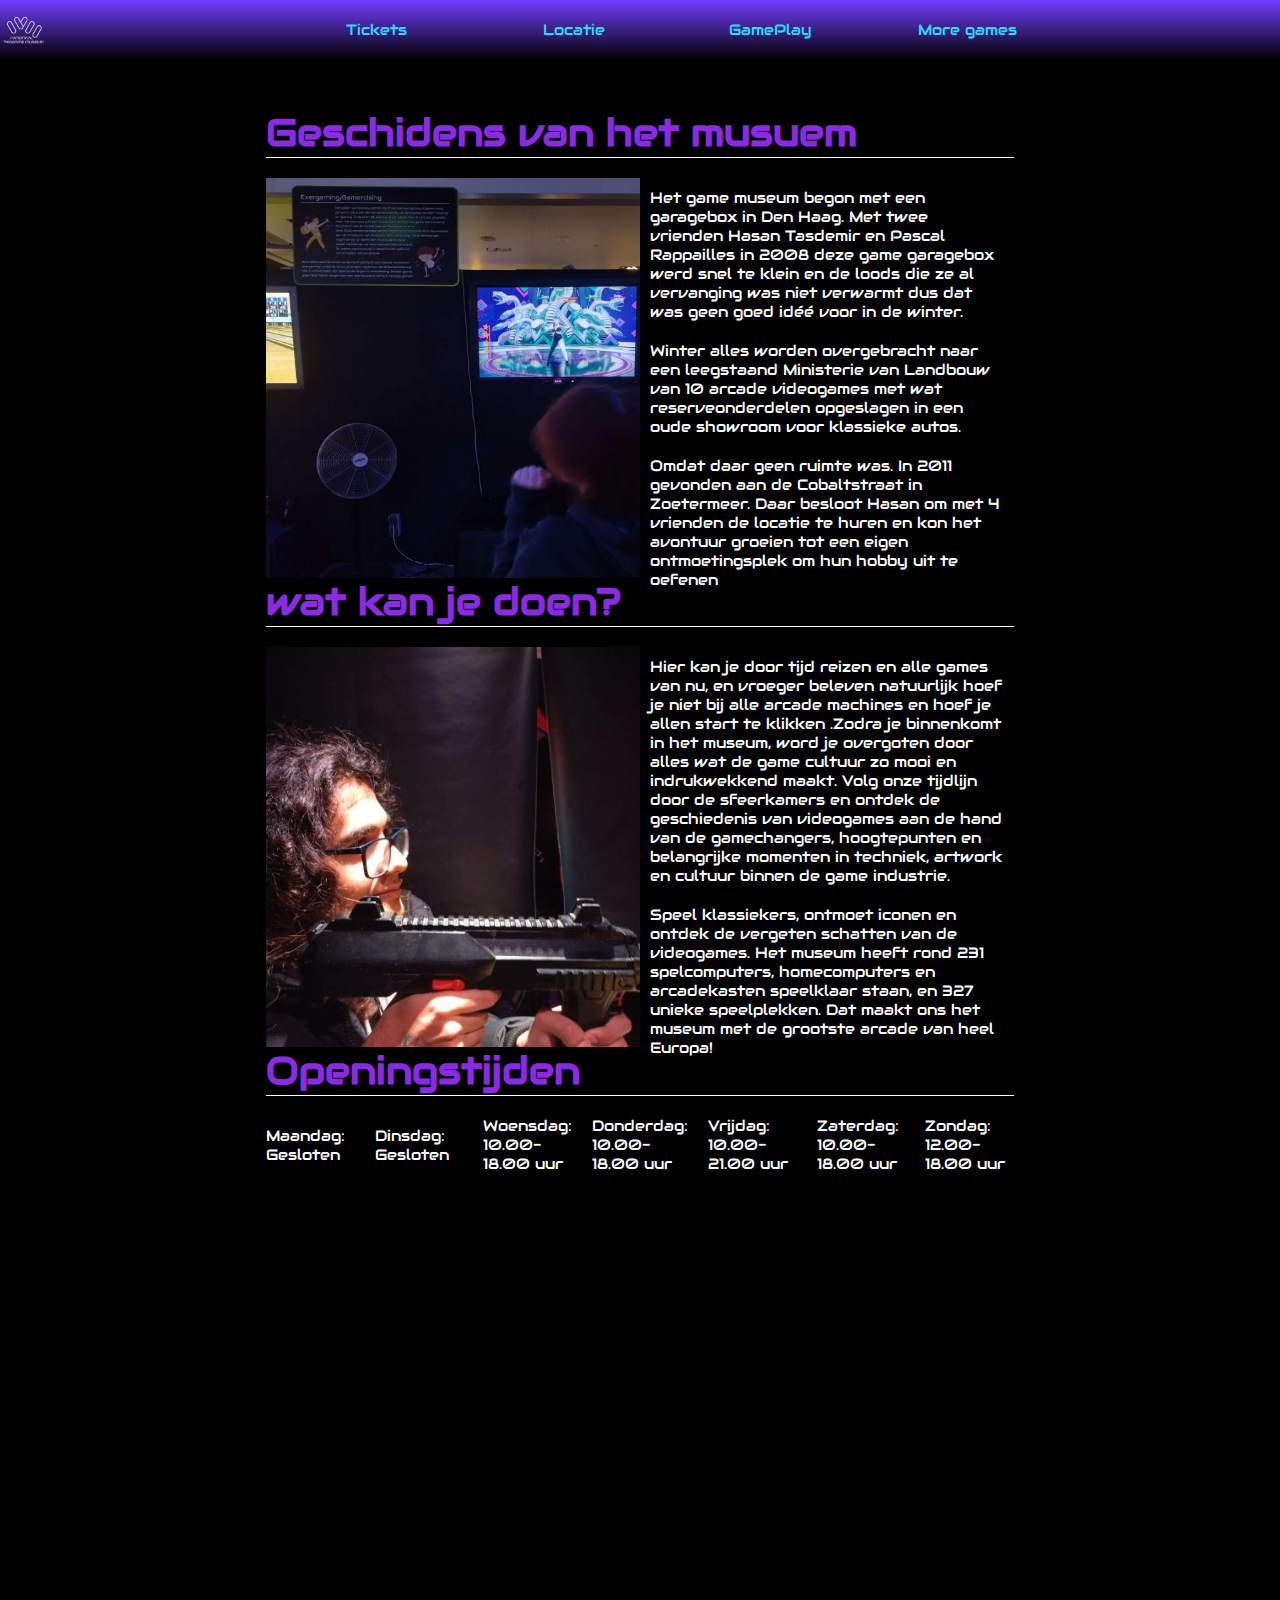
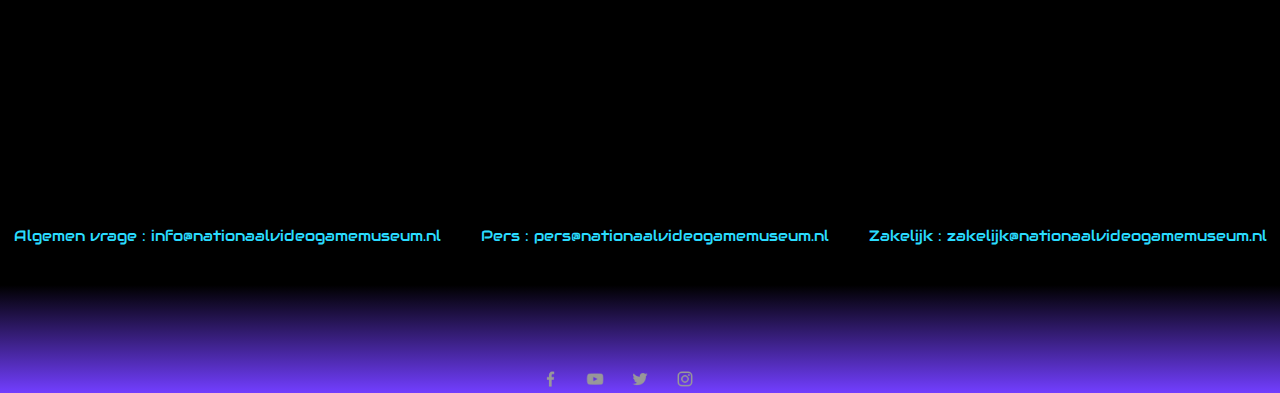
==== index.html @ 4e0c2be9 "init commit" ====
<!DOCTYPE html>
<html>

<head>
    <meta charset="UTF-8">
    <meta http-equiv="X-UA-Compatible" content="IE=edge">
    <meta name="viewport" content="width=device-width, initial-scale=1.0">
    <link rel="stylesheet" href="https://fonts.googleapis.com/css?family=Audiowide">
    <link rel="stylesheet" href="style/style.css">

    <title>Video Game Musuem</title>
</head>

<body>
    <main>
    <header>
        
        <img src="image/logo.webp" alt="the logo">
        <nav>
            <ul>
                <li><a href="https://www.nationaalvideogamemuseum.nl/koop-een-ticket">Tickets</a></li>
                <li><a
                href="https://www.google.com/maps/place/National+Videogame+Museum/@52.062113,4.4908514,17z/data=!3m2!4b1!5s0x47c5c9299445cc0f:0x7edf0a3abf3e163c!4m5!3m4!1s0x47c5c929945551ef:0x59f6ab4c3a7521a4!8m2!3d52.0621097!4d4.4930401">Locatie</a>
                </li>
                <li><a href="https://www.nationaalvideogamemuseum.nl/gameplay">GamePlay</a></li>
                <li><a href="https://www.friv.com/new.html">More games</a></li>
            </ul>
        </nav>

        </div>
    </header>



    <article>
        <section>
        <h1>Video game Museum</h1>
        <h2>Geschidens van het musuem</h2>
        <section class="section__history">
            <figure class="container container--history">
                
            </figure>
            <article class="History">
                <p>Het game museum begon met een garagebox in Den Haag.
                    Met twee vrienden Hasan Tasdemir en Pascal Rappailles in 2008 deze game garagebox werd snel te klein en
                    de loods die ze al vervanging was niet verwarmt dus dat was geen goed idéé voor in de winter.
                    </p>
                <p>
                    Winter alles worden overgebracht naar een leegstaand Ministerie van Landbouw van 10 arcade videogames
                    met wat reserveonderdelen opgeslagen in een oude showroom voor klassieke autos.
                </p>
                <p>
                    Omdat daar geen ruimte was. In 2011 gevonden aan de Cobaltstraat in Zoetermeer.
                    Daar besloot Hasan om met 4 vrienden de locatie te huren en kon het avontuur groeien tot een eigen
                    ontmoetingsplek om hun hobby uit te oefenen
                </p>
                
            </article>
        </section>

    </section>
    <section>
        <h2>wat kan je doen?</h2>
        <section class="section__Activity">
            <figure class="container container--gun">

            </figure>
            <article class="activity">
                <p >
                    Hier kan je door tijd reizen en alle games van nu, en vroeger beleven natuurlijk hoef je niet bij alle
                    arcade machines en hoef je allen start te klikken .Zodra je binnenkomt in het museum, word je overgoten
                    door alles wat de game cultuur zo mooi en indrukwekkend maakt. Volg onze tijdlijn door de sfeerkamers en
                    ontdek de geschiedenis van videogames aan de hand van de gamechangers, hoogtepunten en belangrijke
                    momenten in techniek, artwork en cultuur binnen de game industrie.
                </p>
                <p>
                    Speel klassiekers, ontmoet iconen en ontdek de vergeten schatten van de videogames.
                    Het museum heeft rond 231 spelcomputers, homecomputers en arcadekasten speelklaar staan, en 327 unieke
                    speelplekken. Dat maakt ons het museum met de grootste arcade van heel Europa!
                </p>
            </article>
        </section>
        <h2>Openingstijden</h2>
        <ul class="times"> 
            <li class="time"> Maandag: Gesloten</li>

           <li class="time"> Dinsdag: Gesloten</li>

           <li class="time"> Woensdag: 10.00-18.00 uur</li>

            
          <li class="time"> Donderdag: 10.00-18.00 uur</li>

           <li class="time"> Vrijdag: 10.00-21.00 uur</li>
            <li class="time"> Zaterdag: 10.00-18.00 uur</li>

           <li class="time">Zondag: 12.00-18.00 uur</li> 
        </ul>
        </section>
        <figure class="scroll">
            
        </figure>
        </div>
        
    </article>
       


    <footer>
        <div class="contact">
            <p class="Extra">Algemen vrage : info@nationaalvideogamemuseum.nl</p>
            <p class="Extra">Pers : pers@nationaalvideogamemuseum.nl</p>
            <p class="Extra">Zakelijk : zakelijk@nationaalvideogamemuseum.nl</p>
        </div>
        <div class="footer-links">
            <a href="https://www.facebook.com/NationaalGameMuseum/"><img src="image/face.webp" alt="facebook logo"></a>
            <a href="https://www.youtube.com/@NationaalVideogameMuseum/videos"></a>
            <a href="https://www.youtube.com/@NationaalVideogameMuseum/videos"><img src="image/youtube.webp"alt="youtube logo"></a>
            <a href="https://twitter.com/NaVGMuseum"><img src="image/twitter.webp" alt="twitter logo"></a>
            <a href="https://www.instagram.com/nvgmuseum/"><img src="image/instagram.webp" alt="insta logo"></a>
        </div>

    </footer>
</main>
</body>

</html>
---- style/style.css ----
*{
    padding :0;
    margin: 0;
    box-sizing: border-box;
    list-style: none;
}

header{
    position: relative;
    width: 100%;
    height: 60px;
    box-shadow: 0px 10px rgba(0, 0, 0, 0.2);
    background: linear-gradient(rgb(114, 62, 255), rgb(0, 0, 0));
    display: flex;
    align-items: center ;
}

header > img{
    width: 5%;
}

nav{
    height: 100%;
    width: 60vw;
    margin: 0 auto;

}
ul{
    display: flex;
    list-style: none;
    height: 100%;
    align-items: center;
    justify-content: space-evenly;
    gap: 20px;
}

li{
    height: 100%;
    width: 100%;
    display: flex ;
    justify-content: center;
    align-items: center;
}

li > a {
    height: 100%;
    width: 100%;
    display: block;
    text-align: center;
    line-height: 60px;
    text-decoration: none;
    color: rgb(42, 220, 255);

}


body{
        width: 100vw;
        font-size: 15px;
        font-family: "Audiowide", sans-serif;
        background: black;
        overflow-x: hidden;
        min-height: 100vh;
        
        
    }
h2{
        font-size: 250%;
        margin-bottom: 20px;
        border-bottom : 1px solid rgb(255, 255, 255);
        color: blueviolet
    }
    
article{
        width: 60vw;
        margin: 0 auto;
        padding: 10px;
        
}

p{
    color: rgb(255, 255, 255);
    display: flex;
    justify-content: flex-end;
    flex-direction: column;
    
    margin-bottom: 20px;
}




.section__history{
    display: flex;
    height: 400px;
}

.container--history{
    width: 50%;
    height: 100%;
    background-image: url(/image/img1.jpg);
    background-size: 150%;
}

.History{
    width: 50%;
}   

.section__Activity{
    display: flex;
    height: 400px;
}

.container--gun{
    width: 50%;
    height: 100%;
    background-image: url(/image/img2.jpg);
    background-size: 100%;
}

.activity{
    width: 50%;
}   

section {
    width: 100%;
    
}


img{
    width: 50%;
    border-radius: 10px;
    transition: 0.2s transform;
    padding-right: 20px;
}

#time{
    width: 100%;
    border-radius:10px ;
}

figure {
    display: flex;
    position: relative;
}



.contact {
    display: flex;
    justify-content: space-between;
    gap: 40px;
    margin-top: 180px;
}


::-webkit-scrollbar {
    width: 10px;
  }
  ::-webkit-scrollbar-track {
    background: #424242;
  }
  ::-webkit-scrollbar-thumb {
    
    background: rgb(122, 0, 141);
  }
  ::-webkit-scrollbar-thumb:hover {
    background: rgb(152, 0, 0);
  }


.scroll{
    width: 100%;
    height: 50vh;
    background-size: contain;
    object-fit: cover;
    background-repeat: no-repeat;
    animation-name: fotoslider;
    animation-duration: 30s;
    animation-iteration-count: infinite;
    padding: 50px;
}

@keyframes fotoslider{
    0%{
        opacity: 0;
        background-image: url(../image/review\ 1.jpg);
    }
    12.5%{
        opacity: 1;
        background-image: url(../image/review\ 1.jpg);
    }
    24%{
        opacity: 0;
        background-image: url(../image/review\ 1.jpg);
    }
    25%{
        opacity: 0;
        background-image: url(../image/review\ 1.jpg);
    }
    37.5%{
        opacity: 1;
        background-image: url(../image/review\ 2.jpg);
    }
    49%{
        opacity: 0;
        background-image: url(../image/review\ 2.jpg);

    }
    50%{
        opacity: 0;
        background-image: url(../image/review\ 3.jpg);
    }
    62.5%{
        opacity: 1;
        background-image: url(../image/review\ 3.jpg);
    }
    74%{
        opacity: 0;
        background-image: url(../image/review\ 3.jpg);
    }
    75%{
        opacity: 0;
        background-image: url(../image/review\ 3.jpg);
    }
    87.5%{
        opacity: 1;
        background-image: url(../image/review\ 4.jpg);
    }
    99%{
        opacity: 0;
        background-image: url(../image/review\ 4.jpg);
    }
    100%{
        opacity: 1;
        background-image: url(../image/review\ 1.jpg);
    }
    
}

.times{

    height: 100%;
    width: 100%;
    }

.time{
    
    color: rgb(255, 255, 255);
    height: 100%;
    width: 100%;
    display: flex;
    justify-content: flex-end;
    flex-direction: column;
}

footer{
    position: relative;
    width: 100%;
    height: 360px;
    color: lightpink;
    background: linear-gradient(black 70%,rgb(114, 62, 255) );
    display: flex;
    align-items: center ;
    justify-content: space-between;
    flex-direction: column;
}

footer > p {
    display: inline;
    margin-left: 20px;
    align-items: center;
    
}
footer > div > a > img {
    
    width: 20% ;
    height: auto;
    
    
}



.Extra{
    height: 32px;
    color: rgb(42, 220, 255);
}
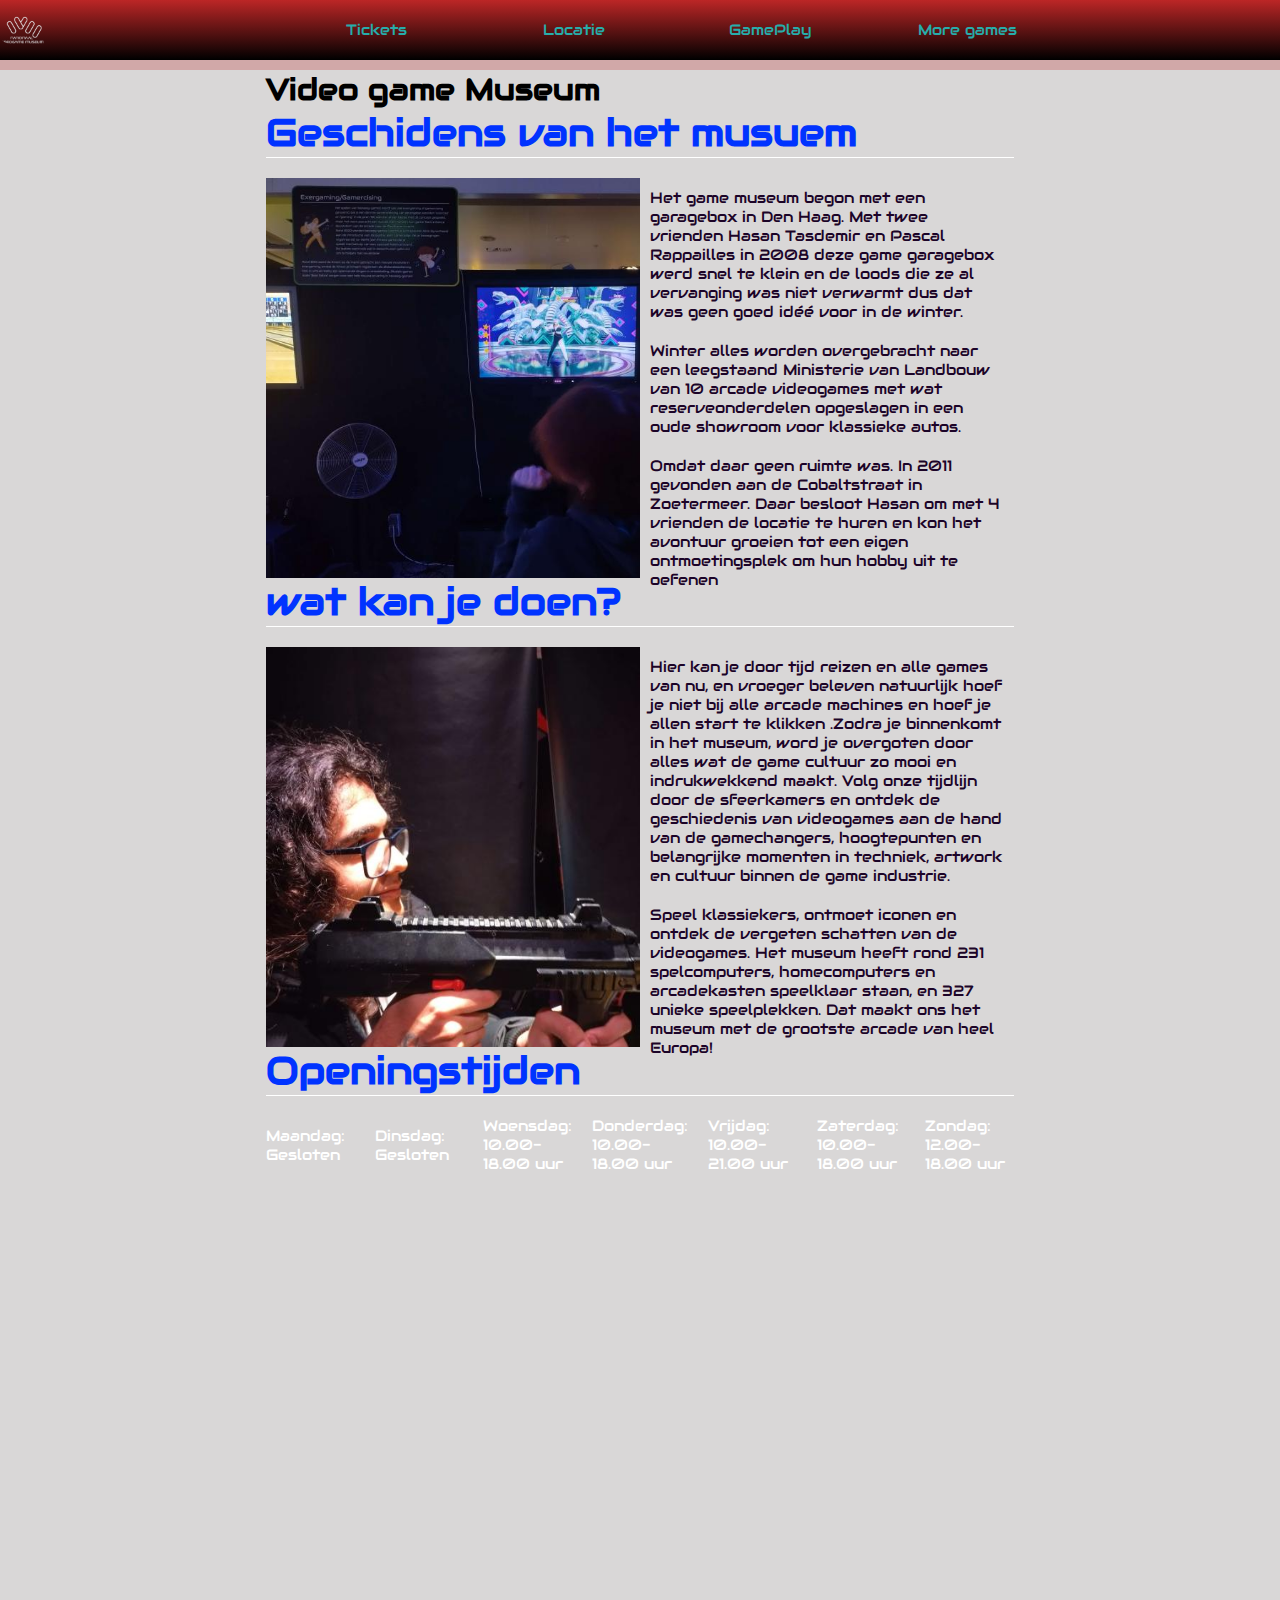
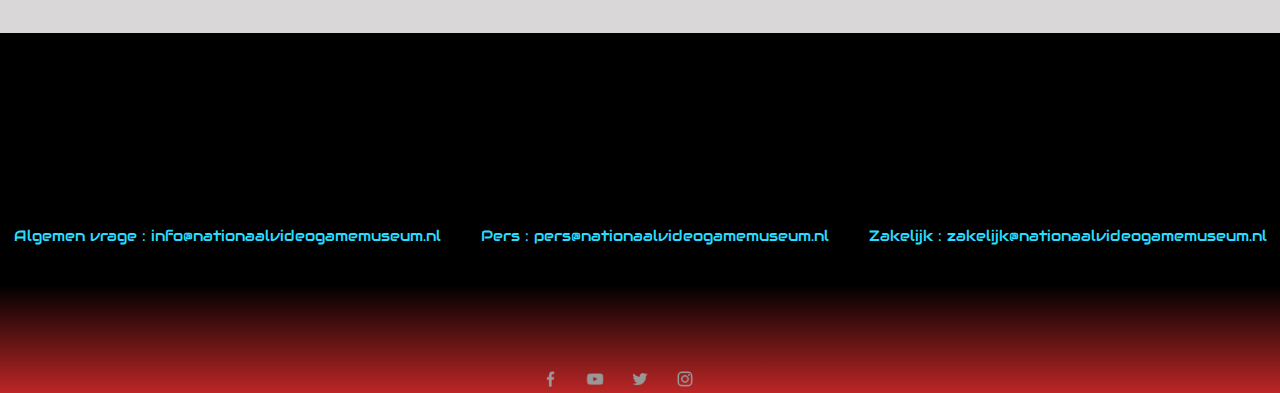
==== commit 906138e2: "edited colors" ====
--- a/index.html
+++ b/index.html
@@ -12,7 +12,7 @@
 </head>
 
 <body>
-    <main>
+    <main style="background:purpel;">
     <header>
         
         <img src="image/logo.webp" alt="the logo">
@@ -32,7 +32,8 @@
 
 
 
-    <article>
+    <article style="">
+        
         <section>
         <h1>Video game Museum</h1>
         <h2>Geschidens van het musuem</h2>
--- a/style/style.css
+++ b/style/style.css
@@ -9,8 +9,8 @@
     position: relative;
     width: 100%;
     height: 60px;
-    box-shadow: 0px 10px rgba(0, 0, 0, 0.2);
-    background: linear-gradient(rgb(114, 62, 255), rgb(0, 0, 0));
+    box-shadow: 0px 10px rgba(194, 87, 87, 0.363);
+    background: linear-gradient(rgb(188, 38, 38), rgb(0, 0, 0));
     display: flex;
     align-items: center ;
 }
@@ -49,7 +49,7 @@
     text-align: center;
     line-height: 60px;
     text-decoration: none;
-    color: rgb(42, 220, 255);
+    color: rgb(39, 173, 171);
 
 }
 
@@ -58,7 +58,7 @@
         width: 100vw;
         font-size: 15px;
         font-family: "Audiowide", sans-serif;
-        background: black;
+        background: rgba(90, 83, 83, 0.231);
         overflow-x: hidden;
         min-height: 100vh;
         
@@ -68,7 +68,7 @@
         font-size: 250%;
         margin-bottom: 20px;
         border-bottom : 1px solid rgb(255, 255, 255);
-        color: blueviolet
+        color: rgb(0, 51, 255)
     }
     
 article{
@@ -79,7 +79,7 @@
 }
 
 p{
-    color: rgb(255, 255, 255);
+    color: rgb(28, 4, 40);
     display: flex;
     justify-content: flex-end;
     flex-direction: column;
@@ -182,6 +182,8 @@
     padding: 50px;
 }
 
+
+
 @keyframes fotoslider{
     0%{
         opacity: 0;
@@ -260,7 +262,7 @@
     width: 100%;
     height: 360px;
     color: lightpink;
-    background: linear-gradient(black 70%,rgb(114, 62, 255) );
+    background: linear-gradient(black 70%,rgb(188, 38, 38) );
     display: flex;
     align-items: center ;
     justify-content: space-between;
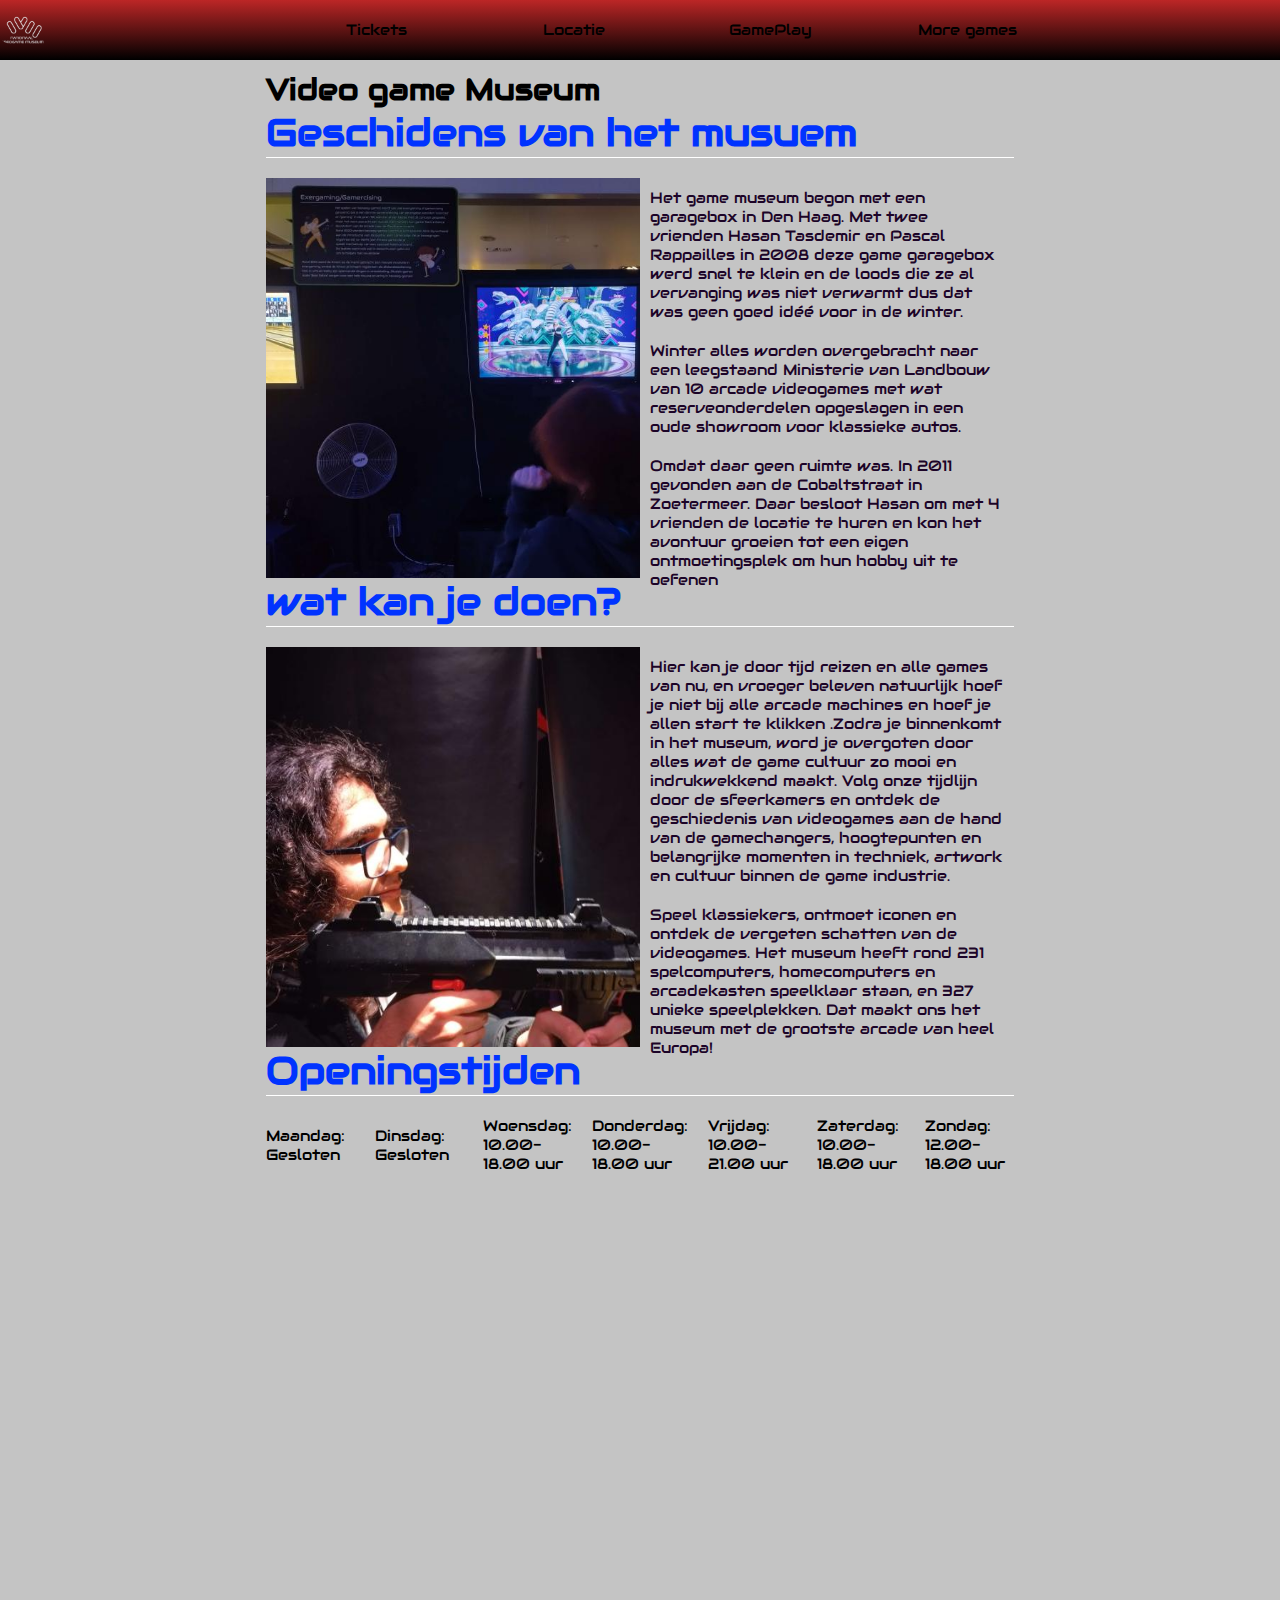
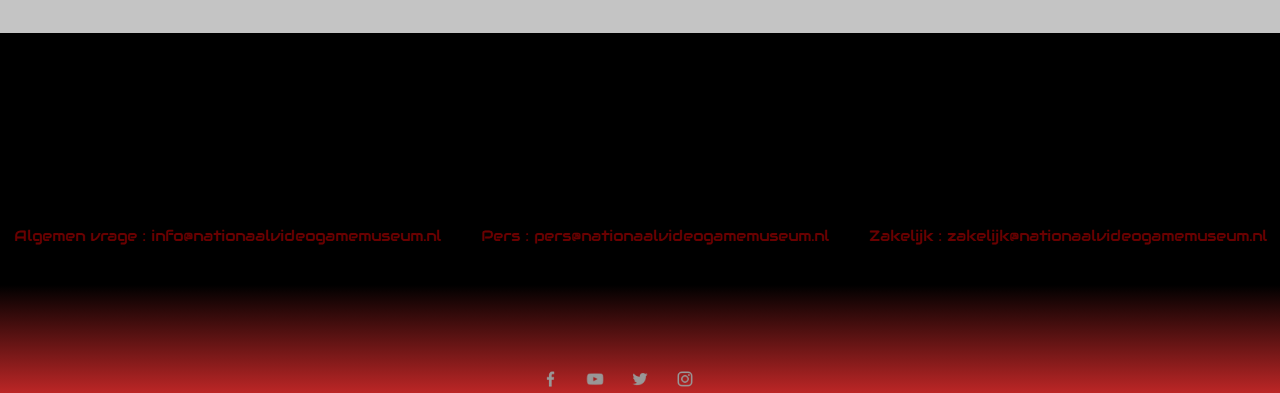
==== commit 38aa4bcb: "bazinga" ====
--- a/index.html
+++ b/index.html
@@ -12,7 +12,7 @@
 </head>
 
 <body>
-    <main style="background:purpel;">
+    
     <header>
         
         <img src="image/logo.webp" alt="the logo">
@@ -30,9 +30,9 @@
         </div>
     </header>
 
+    <main>
 
-
-    <article style="">
+    <article>
         
         <section>
         <h1>Video game Museum</h1>
@@ -104,6 +104,7 @@
         </div>
         
     </article>
+</main>
        
 
 
--- a/style/style.css
+++ b/style/style.css
@@ -5,11 +5,12 @@
     list-style: none;
 }
 
+
 header{
     position: relative;
     width: 100%;
     height: 60px;
-    box-shadow: 0px 10px rgba(194, 87, 87, 0.363);
+    
     background: linear-gradient(rgb(188, 38, 38), rgb(0, 0, 0));
     display: flex;
     align-items: center ;
@@ -49,7 +50,7 @@
     text-align: center;
     line-height: 60px;
     text-decoration: none;
-    color: rgb(39, 173, 171);
+    color: rgb(0, 0, 0);
 
 }
 
@@ -58,7 +59,7 @@
         width: 100vw;
         font-size: 15px;
         font-family: "Audiowide", sans-serif;
-        background: rgba(90, 83, 83, 0.231);
+        background: rgba(0, 0, 0, 0.231);
         overflow-x: hidden;
         min-height: 100vh;
         
@@ -135,9 +136,14 @@
     padding-right: 20px;
 }
 
-#time{
+.time{
     width: 100%;
     border-radius:10px ;
+    color: black'
+}
+
+.times > .time {
+    color: black;
 }
 
 figure {
@@ -177,7 +183,7 @@
     object-fit: cover;
     background-repeat: no-repeat;
     animation-name: fotoslider;
-    animation-duration: 30s;
+    animation-duration: 60s;
     animation-iteration-count: infinite;
     padding: 50px;
 }
@@ -287,9 +293,129 @@
 
 .Extra{
     height: 32px;
-    color: rgb(42, 220, 255);
-}
-
-
-
-
+    color: rgb(105, 0, 0);
+}
+
+
+@media screen and (max-width : 1000px) {
+
+    @media screen and (max-width : 1000px) {
+    article{
+        width: 80vw;
+        
+    }
+    
+    header>p{
+        width: 80vw;
+    }
+    footer > p {
+        width: 80vw;
+    }
+    img:hover{
+        transform: none;
+    }
+    .button{
+        width: 60px;
+        height: 60px;
+        bottom: 60px;
+        right: 60px;
+    
+    }
+    ul{
+        display: block;
+        list-style: none;
+        height: 100%;
+        align-items: center;
+        justify-content: space-evenly;
+        gap: 20px;
+        
+    }
+    header{
+        height: auto;
+    }
+    nav{
+        width: 100%;
+    }
+
+@media screen and (max-width : 600px) {
+    header{
+        width: 100vw;
+    }
+    footer{
+        width: 100vw;
+    }
+    .scroll{
+        margin: 0 auto;
+    }
+    article{
+        width: 80vw;
+        
+    }
+    header>p{
+        width: 80vw;
+    }
+    footer > p {
+        width: 80vw;
+    }
+    img:hover{
+        transform: none;
+    }
+    
+}
+    article{
+        width: 80vw;
+        
+    }
+    header>p{
+        width: 80vw;
+    }
+    footer > p {
+        width: 80vw;
+    }
+    img:hover{
+        transform: none;
+    }
+    .button{
+        width: 60px;
+        height: 60px;
+        bottom: 60px;
+        right: 60px;
+    
+    }
+    ul{
+        display: block;
+        list-style: none;
+        height: 100%;
+        align-items: center;
+        justify-content: space-evenly;
+        gap: 20px;
+        
+    }
+    header{
+        height: auto;
+    }
+    nav{
+        width: 100%;
+    }
+
+@media screen and (max-width : 600px) {
+    article{
+        width: 80vw;
+        
+    }
+    header>p{
+        width: 80vw;
+    }
+    footer > p {
+        width: 80vw;
+    }
+    img:hover{
+        transform: none;
+    }
+    
+}
+
+
+
+    }
+    }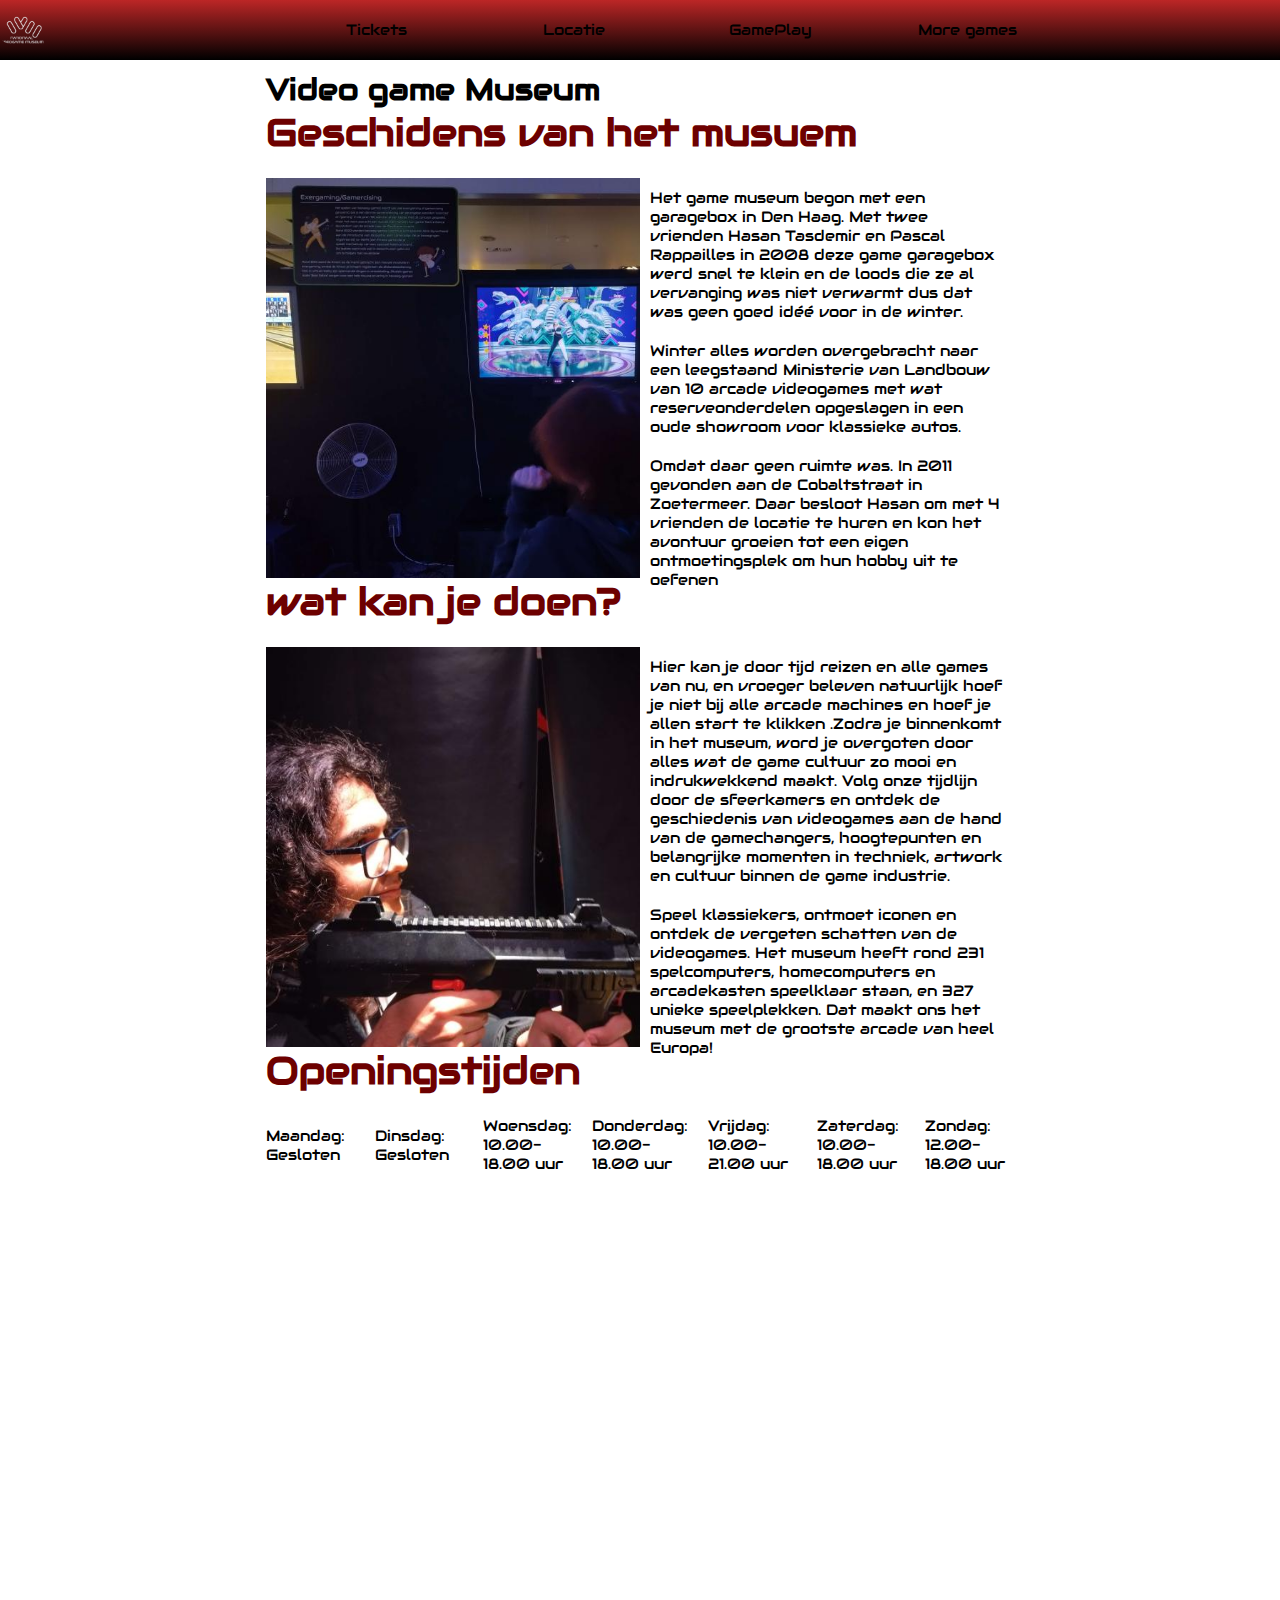
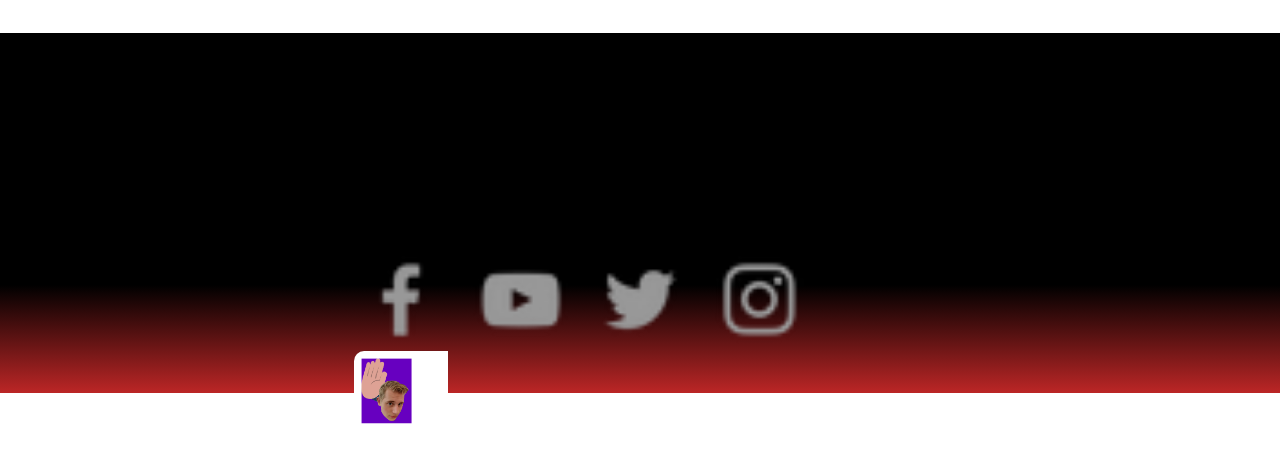
==== commit 34b28950: "god" ====
--- a/index.html
+++ b/index.html
@@ -120,6 +120,7 @@
             <a href="https://www.youtube.com/@NationaalVideogameMuseum/videos"><img src="image/youtube.webp"alt="youtube logo"></a>
             <a href="https://twitter.com/NaVGMuseum"><img src="image/twitter.webp" alt="twitter logo"></a>
             <a href="https://www.instagram.com/nvgmuseum/"><img src="image/instagram.webp" alt="insta logo"></a>
+            <a href="index.html"><img src="image/luk.png" alt="game easter egg"></a>
         </div>
 
     </footer>
--- a/style/style.css
+++ b/style/style.css
@@ -59,17 +59,14 @@
         width: 100vw;
         font-size: 15px;
         font-family: "Audiowide", sans-serif;
-        background: rgba(0, 0, 0, 0.231);
-        overflow-x: hidden;
-        min-height: 100vh;
         
         
     }
 h2{
         font-size: 250%;
         margin-bottom: 20px;
-        border-bottom : 1px solid rgb(255, 255, 255);
-        color: rgb(0, 51, 255)
+        border-bottom : 1px solid #ffffff;
+        color: rgb(109, 0, 0)
     }
     
 article{
@@ -80,7 +77,7 @@
 }
 
 p{
-    color: rgb(28, 4, 40);
+    color: rgb(0, 0, 0);
     display: flex;
     justify-content: flex-end;
     flex-direction: column;
@@ -161,11 +158,12 @@
 }
 
 
+
 ::-webkit-scrollbar {
     width: 10px;
   }
   ::-webkit-scrollbar-track {
-    background: #424242;
+    background: #000000;
   }
   ::-webkit-scrollbar-thumb {
     
@@ -267,7 +265,7 @@
     position: relative;
     width: 100%;
     height: 360px;
-    color: lightpink;
+    color: rgb(0, 0, 0);
     background: linear-gradient(black 70%,rgb(188, 38, 38) );
     display: flex;
     align-items: center ;
@@ -291,10 +289,9 @@
 
 
 
-.Extra{
-    height: 32px;
-    color: rgb(105, 0, 0);
-}
+
+ 
+
 
 
 @media screen and (max-width : 1000px) {
@@ -413,6 +410,7 @@
         transform: none;
     }
     
+
 }
 
 
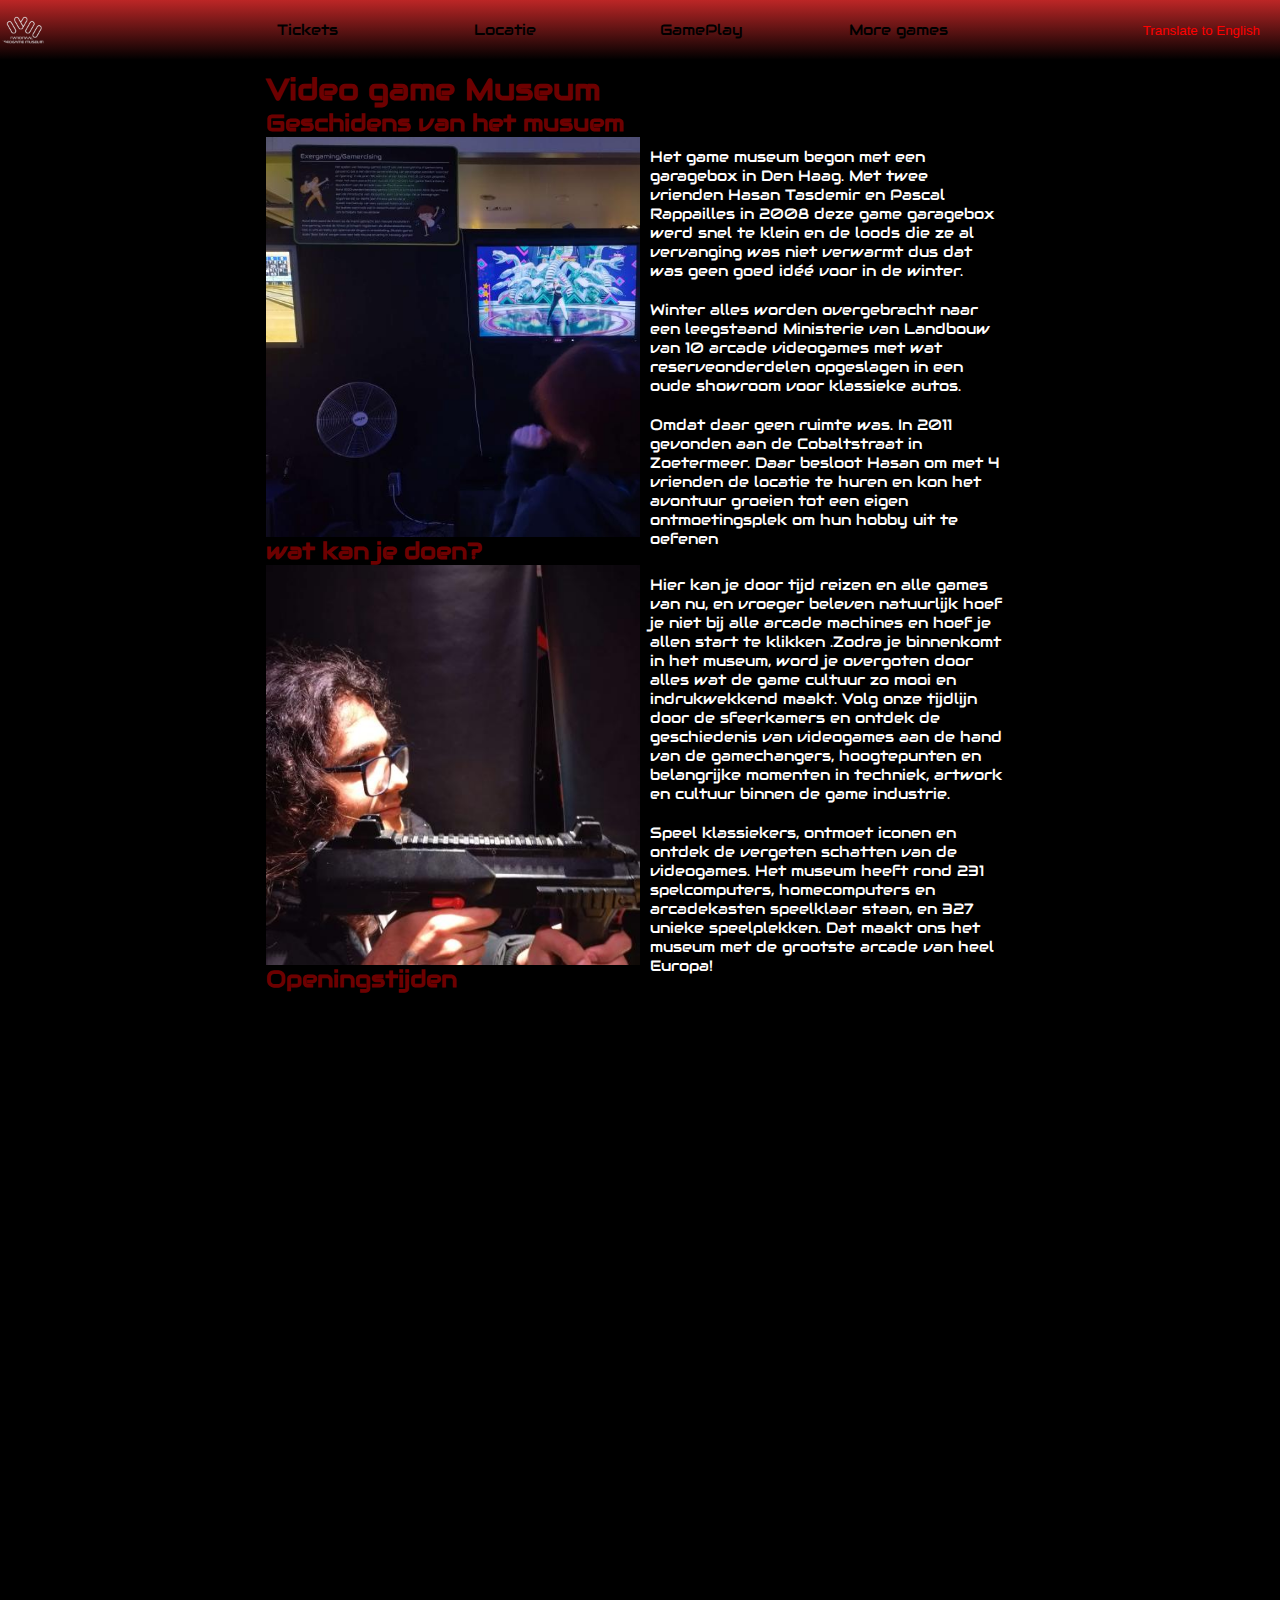
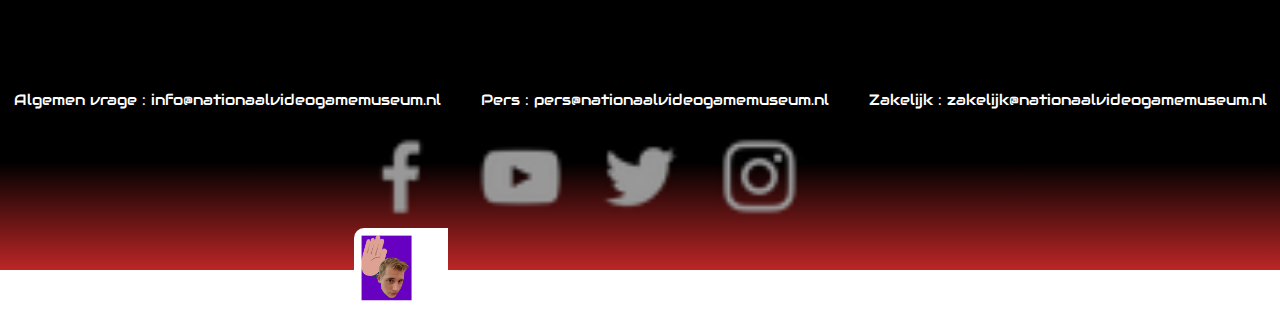
==== commit bd16297d: "fix" ====
--- a/index.html
+++ b/index.html
@@ -26,6 +26,10 @@
                 <li><a href="https://www.friv.com/new.html">More games</a></li>
             </ul>
         </nav>
+        <button class="Trans">
+            <a href="english.html">
+            Translate to English</a>
+        </button>
 
         </div>
     </header>
@@ -120,7 +124,7 @@
             <a href="https://www.youtube.com/@NationaalVideogameMuseum/videos"><img src="image/youtube.webp"alt="youtube logo"></a>
             <a href="https://twitter.com/NaVGMuseum"><img src="image/twitter.webp" alt="twitter logo"></a>
             <a href="https://www.instagram.com/nvgmuseum/"><img src="image/instagram.webp" alt="insta logo"></a>
-            <a href="index.html"><img src="image/luk.png" alt="game easter egg"></a>
+            <a href="game/index.html"><img src="image/luk.png" alt="game easter egg"></a>
         </div>
 
     </footer>
--- a/style/style.css
+++ b/style/style.css
@@ -5,6 +5,13 @@
     list-style: none;
 }
 
+main > p{
+    background-color: white;
+}
+
+main{
+    background-color: black;
+}
 
 header{
     position: relative;
@@ -14,6 +21,19 @@
     background: linear-gradient(rgb(188, 38, 38), rgb(0, 0, 0));
     display: flex;
     align-items: center ;
+}
+
+.Trans{
+    color: black;
+    background: transparent;
+    border-style: none;
+    padding-right: 20px;
+    
+}
+
+.Trans > a{
+    text-decoration: none;
+    color: red;
 }
 
 header > img{
@@ -59,25 +79,30 @@
         width: 100vw;
         font-size: 15px;
         font-family: "Audiowide", sans-serif;
+
+     header{
+
+     }
+       
+
         
         
     }
 h2{
-        font-size: 250%;
-        margin-bottom: 20px;
-        border-bottom : 1px solid #ffffff;
-        color: rgb(109, 0, 0)
+   
+
     }
     
 article{
-        width: 60vw;
-        margin: 0 auto;
-        padding: 10px;
+    width: 60vw;
+    margin: 0 auto;
+    padding: 10px;
+    color: rgb(109, 0, 0);
         
 }
 
 p{
-    color: rgb(0, 0, 0);
+    color: rgb(255, 254, 254);
     display: flex;
     justify-content: flex-end;
     flex-direction: column;
